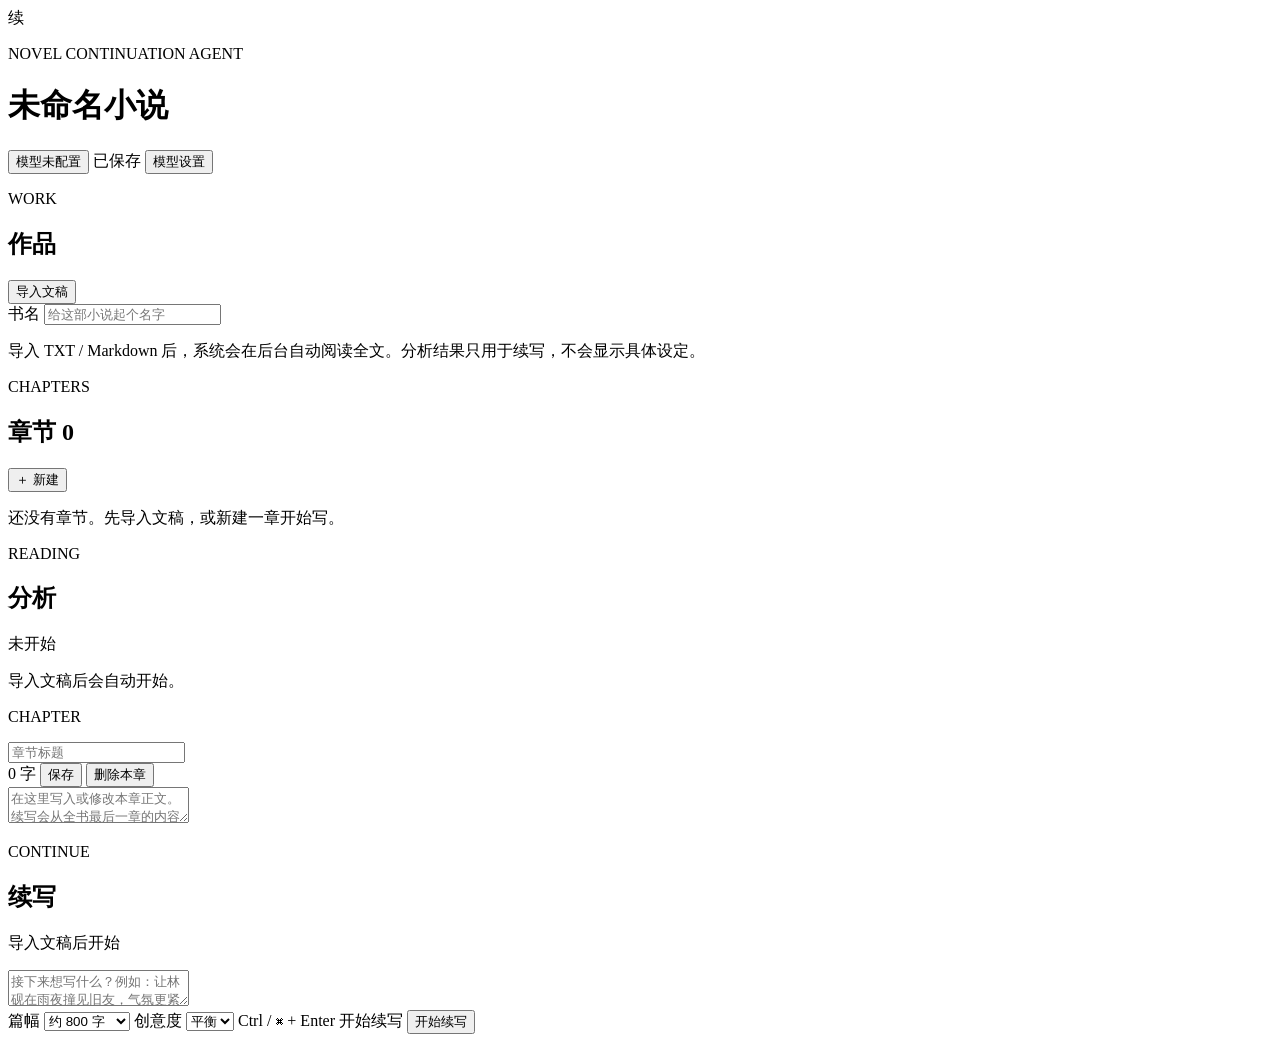
==== web/index.html @ 0b43a60a "Initial commit: novel analysis and continuation agent" ====
<!doctype html>
<html lang="zh-CN">
<head>
  <meta charset="utf-8">
  <meta name="viewport" content="width=device-width, initial-scale=1">
  <title>续写 · 小说续写 Agent</title>
  <link rel="stylesheet" href="/style.css">
</head>
<body>
  <header class="topbar">
    <div class="brand">
      <span class="brand-seal" aria-hidden="true">续</span>
      <div class="brand-copy">
        <p class="kicker">NOVEL CONTINUATION AGENT</p>
        <h1 id="headerTitle">未命名小说</h1>
      </div>
    </div>
    <div class="top-actions">
      <button id="modelBadge" class="model-badge" type="button" title="配置模型接口">
        <span class="status-dot" aria-hidden="true"></span>
        <span id="modelBadgeText">模型未配置</span>
      </button>
      <span id="saveStatus" class="save-status is-saved" aria-live="polite">已保存</span>
      <button id="settingsButton" class="btn btn-ghost" type="button">模型设置</button>
    </div>
  </header>

  <main class="workspace">
    <aside class="sidebar">
      <section class="side-section">
        <div class="side-head">
          <div>
            <p class="kicker">WORK</p>
            <h2>作品</h2>
          </div>
          <button id="importButton" class="btn btn-quiet" type="button">导入文稿</button>
        </div>
        <label class="field">
          <span>书名</span>
          <input id="titleInput" type="text" maxlength="120" autocomplete="off" placeholder="给这部小说起个名字">
        </label>
        <p class="side-note">导入 TXT / Markdown 后，系统会在后台自动阅读全文。分析结果只用于续写，不会显示具体设定。</p>
      </section>

      <section class="side-section">
        <div class="side-head">
          <div>
            <p class="kicker">CHAPTERS</p>
            <h2>章节 <span id="chapterTotalCount" class="count">0</span></h2>
          </div>
          <button id="addChapterButton" class="btn btn-quiet" type="button">＋ 新建</button>
        </div>
        <div id="chapterList" class="chapter-list"></div>
        <p id="chapterEmpty" class="empty-state">还没有章节。先导入文稿，或新建一章开始写。</p>
      </section>

      <section class="side-section analysis-section" aria-live="polite">
        <div class="side-head">
          <div>
            <p class="kicker">READING</p>
            <h2>分析</h2>
          </div>
          <span id="analysisBadge" class="analysis-badge is-idle">未开始</span>
        </div>
        <p id="analysisText" class="analysis-text">导入文稿后会自动开始。</p>
        <div id="analysisProgress" class="progress" hidden>
          <div id="analysisBar" class="progress-bar"></div>
        </div>
        <button id="retryAnalysisButton" class="btn btn-quiet" type="button" hidden>重新分析</button>
      </section>
    </aside>

    <section class="editor">
      <div id="chapterEditor" class="editor-body">
        <div class="editor-head">
          <div class="chapter-heading">
            <p class="kicker">CHAPTER</p>
            <input id="chapterTitleInput" class="chapter-title-input" type="text" maxlength="120" autocomplete="off" placeholder="章节标题" aria-label="章节标题">
          </div>
          <div class="editor-tools">
            <span id="chapterCharCount" class="muted">0 字</span>
            <button id="saveButton" class="btn btn-ghost" type="button">保存</button>
            <button id="deleteChapterButton" class="btn btn-quiet btn-delete" type="button">删除本章</button>
          </div>
        </div>

        <div class="paper">
          <textarea id="chapterContent" class="manuscript" spellcheck="false" placeholder="在这里写入或修改本章正文。续写会从全书最后一章的内容末尾开始。"></textarea>
        </div>
      </div>

      <div id="noChapter" class="empty-stage" hidden>
        <p class="kicker">EMPTY</p>
        <h2>还没有可编辑的章节</h2>
        <p>导入已有文稿，系统会自动拆分章节并在后台分析；也可以新建一章，从空白开始写。</p>
        <div class="empty-actions">
          <button id="emptyImportButton" class="btn btn-primary" type="button">导入文稿</button>
          <button id="emptyAddChapterButton" class="btn btn-ghost" type="button">新建章节</button>
        </div>
      </div>

      <section class="composer" aria-labelledby="composerTitle">
        <div class="composer-head">
          <div>
            <p class="kicker">CONTINUE</p>
            <h2 id="composerTitle">续写</h2>
          </div>
          <p id="contextInfo" class="context-info">导入文稿后开始</p>
        </div>

        <textarea id="direction" class="direction" rows="2" maxlength="2000" placeholder="接下来想写什么？例如：让林砚在雨夜撞见旧友，气氛更紧张。留空则顺着当前情节自然发展。"></textarea>

        <div class="composer-controls">
          <label class="inline-field">篇幅
            <select id="targetChars">
              <option value="500">约 500 字</option>
              <option value="800" selected>约 800 字</option>
              <option value="1200">约 1200 字</option>
              <option value="2000">约 2000 字</option>
            </select>
          </label>
          <label class="inline-field">创意度
            <select id="temperature">
              <option value="0.65">稳重</option>
              <option value="0.85" selected>平衡</option>
              <option value="1.05">发散</option>
            </select>
          </label>
          <span class="key-hint">Ctrl / ⌘ + Enter 开始续写</span>
          <button id="generateButton" class="btn btn-primary" type="button">开始续写</button>
        </div>

        <section id="draftPanel" class="draft" hidden aria-label="续写草稿">
          <div class="draft-head">
            <div>
              <p class="kicker">DRAFT</p>
              <h3>续写草稿</h3>
            </div>
            <span id="draftStatus" class="draft-status" aria-live="polite"></span>
          </div>
          <p id="draftTarget" class="draft-target" hidden></p>
          <div id="draftText" class="draft-text"></div>
          <div class="draft-actions">
            <button id="appendButton" class="btn btn-primary" type="button" hidden>追加到本章</button>
            <button id="newChapterButton" class="btn btn-ghost" type="button" hidden>存为新章节</button>
            <button id="retryButton" class="btn btn-ghost" type="button" hidden>重新生成</button>
            <button id="discardButton" class="btn btn-quiet" type="button" hidden>丢弃</button>
            <button id="stopButton" class="btn btn-danger" type="button" hidden>停止</button>
          </div>
        </section>
      </section>
    </section>
  </main>

  <div id="toast" class="toast" role="status" aria-live="polite" hidden></div>

  <dialog id="settingsDialog" class="dialog" aria-labelledby="settingsTitle">
    <form id="settingsForm" class="dialog-form" novalidate>
      <div class="dialog-head">
        <div>
          <p class="kicker">PROVIDER</p>
          <h2 id="settingsTitle">模型设置</h2>
        </div>
        <button type="button" class="icon-button" data-close-dialog="settingsDialog" aria-label="关闭">×</button>
      </div>
      <p class="dialog-note">同一个模型既用于后台阅读文稿，也用于续写。支持任意 OpenAI 兼容接口，例如 DeepSeek、通义千问、Kimi、智谱、Ollama。Base URL 一般以 <code>/v1</code> 结尾；本地模型服务可以不填 API Key。</p>
      <label class="field">
        <span>Base URL</span>
        <input id="baseUrlInput" type="url" autocomplete="off" placeholder="https://api.deepseek.com/v1">
      </label>
      <label class="field">
        <span>模型名</span>
        <input id="modelInput" type="text" autocomplete="off" placeholder="deepseek-chat">
      </label>
      <label class="field">
        <span>API Key</span>
        <input id="apiKeyInput" type="password" autocomplete="new-password" placeholder="sk-…">
        <small id="apiKeyHint" class="field-hint"></small>
      </label>
      <label class="checkbox-field">
        <input id="clearKeyInput" type="checkbox">
        <span>清除已保存的 API Key</span>
      </label>
      <label class="field">
        <span>最近正文带入上限（字）</span>
        <input id="contextCharsInput" type="number" min="1000" max="100000" step="1000" inputmode="numeric">
        <small class="field-hint">只截取全书结尾部分。人物与相关设定会按当前情节自动挑选，无需手动维护。</small>
      </label>
      <div class="dialog-actions">
        <button type="button" class="btn btn-quiet" data-close-dialog="settingsDialog">取消</button>
        <button type="submit" class="btn btn-primary">保存设置</button>
      </div>
    </form>
  </dialog>

  <dialog id="importDialog" class="dialog" aria-labelledby="importTitle">
    <form id="importForm" class="dialog-form" novalidate>
      <div class="dialog-head">
        <div>
          <p class="kicker">IMPORT</p>
          <h2 id="importTitle">导入文稿</h2>
        </div>
        <button type="button" class="icon-button" data-close-dialog="importDialog" aria-label="关闭">×</button>
      </div>
      <p class="dialog-note">支持 TXT 与 Markdown，会按「第X章」等标题自动拆分章节。导入会替换当前全部章节，并在后台自动开始分析。文件较大时，分析会持续一段时间。</p>
      <label class="field">
        <span>选择文件</span>
        <input id="importFile" class="file-input" type="file" accept=".txt,.md,.markdown,text/plain,text/markdown">
        <small class="field-hint">支持 UTF-8 与常见的 GBK 编码。</small>
      </label>
      <label class="field">
        <span>书名（可选）</span>
        <input id="importTitleInput" type="text" maxlength="120" autocomplete="off" placeholder="留空则从文稿中识别">
      </label>
      <label class="field">
        <span>或粘贴正文</span>
        <textarea id="importText" rows="10" spellcheck="false" placeholder="把整部小说粘贴到这里。可以包含书名、作者等开头信息，系统会忽略这些元数据。"></textarea>
        <small id="importHint" class="field-hint">尚未读取内容。</small>
      </label>
      <div class="dialog-actions">
        <button type="button" class="btn btn-quiet" data-close-dialog="importDialog">取消</button>
        <button id="importSubmitButton" type="submit" class="btn btn-primary">导入并分析</button>
      </div>
    </form>
  </dialog>

  <script src="/app.js"></script>
</body>
</html>
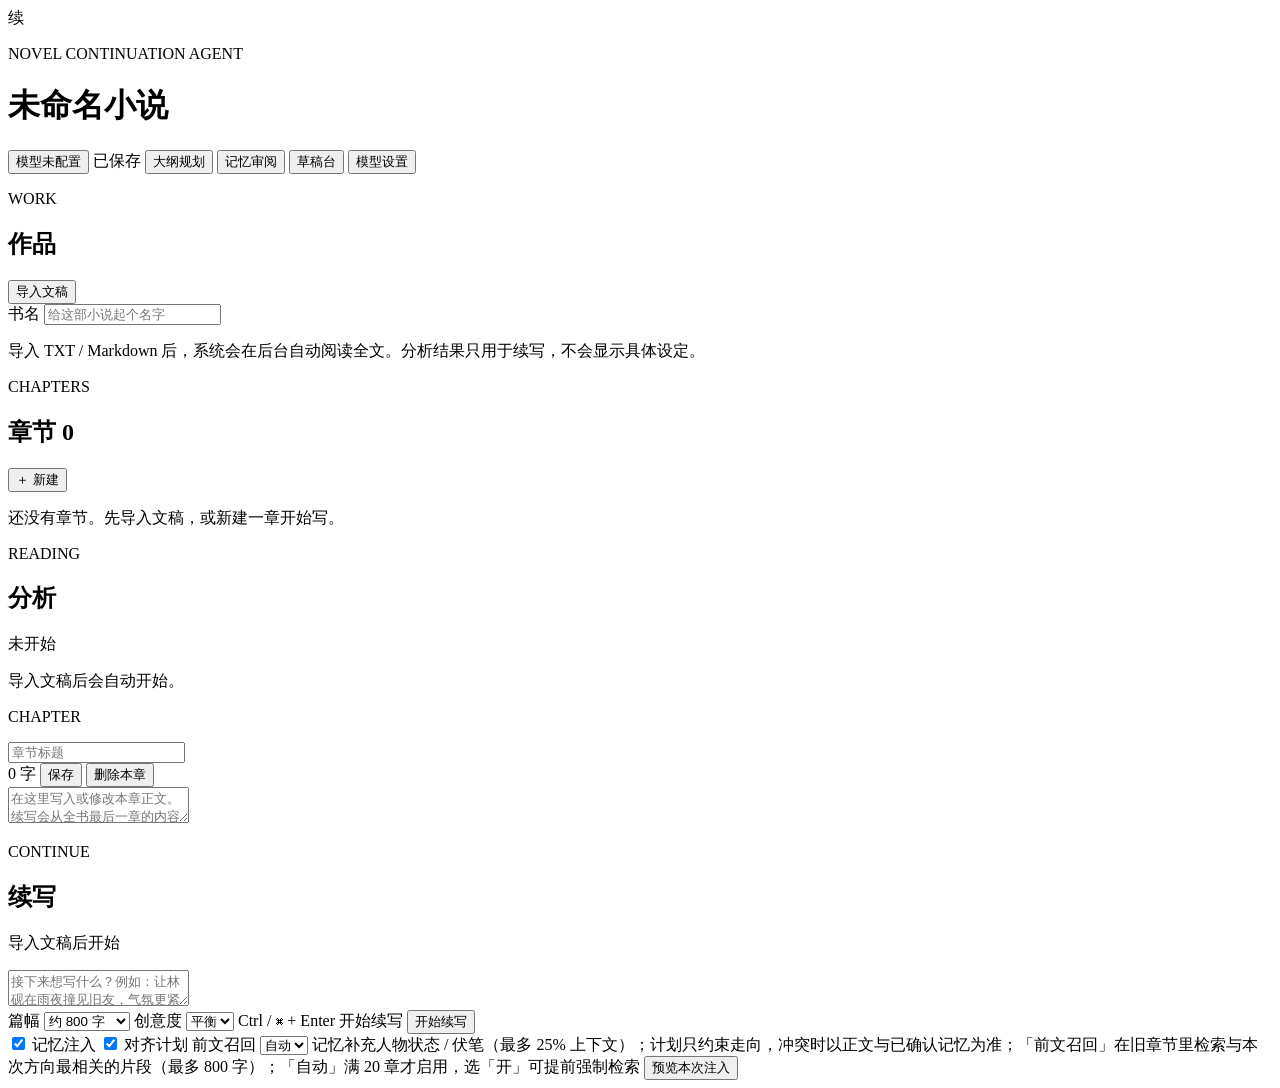
==== commit 55865ecc: "feat(iter3): 续写记忆注入、预算收缩、计划回灌与草稿联合提交 - 记忆检索与预算：五类记忆召回、needsReview 红线、ContextChars 全量预算与冻结收缩顺位 - 计划链路" ====
--- a/web/index.html
+++ b/web/index.html
@@ -4,6 +4,7 @@
   <meta charset="utf-8">
   <meta name="viewport" content="width=device-width, initial-scale=1">
   <title>续写 · 小说续写 Agent</title>
+  <link rel="icon" href="data:,">
   <link rel="stylesheet" href="/style.css">
 </head>
 <body>
@@ -21,6 +22,9 @@
         <span id="modelBadgeText">模型未配置</span>
       </button>
       <span id="saveStatus" class="save-status is-saved" aria-live="polite">已保存</span>
+      <button id="planButton" class="btn btn-ghost" type="button">大纲规划</button>
+      <button id="memoryReviewButton" class="btn btn-ghost" type="button">记忆审阅</button>
+      <button id="draftBoxButton" class="btn btn-ghost" type="button">草稿台 <span id="draftBoxCount" class="count" hidden>0</span></button>
       <button id="settingsButton" class="btn btn-ghost" type="button">模型设置</button>
     </div>
   </header>
@@ -130,6 +134,37 @@
           <button id="generateButton" class="btn btn-primary" type="button">开始续写</button>
         </div>
 
+        <div class="memory-bar">
+          <label class="memory-toggle">
+            <input id="useMemory" type="checkbox" checked>
+            <span>记忆注入</span>
+          </label>
+          <label class="memory-toggle">
+            <input id="usePlan" type="checkbox" checked>
+            <span>对齐计划</span>
+          </label>
+          <label class="inline-field">前文召回
+            <select id="useRecall">
+              <option value="auto" selected>自动</option>
+              <option value="on">开</option>
+              <option value="off">关</option>
+            </select>
+          </label>
+          <span class="memory-note">记忆补充人物状态 / 伏笔（最多 25% 上下文）；计划只约束走向，冲突时以正文与已确认记忆为准；「前文召回」在旧章节里检索与本次方向最相关的片段（最多 800 字）；「自动」满 20 章才启用，选「开」可提前强制检索</span>
+          <button id="memoryPreviewButton" class="btn btn-quiet" type="button">预览本次注入</button>
+        </div>
+
+        <section id="memoryPreview" class="memory-preview" hidden aria-label="本次将注入的记忆与计划">
+          <div class="memory-preview-head">
+            <div>
+              <p class="kicker">CONTEXT</p>
+              <h3>本次将注入的记忆与计划</h3>
+            </div>
+            <button id="memoryPreviewClose" class="icon-button" type="button" aria-label="收起">×</button>
+          </div>
+          <div id="memoryPreviewBody" class="memory-preview-body"></div>
+        </section>
+
         <section id="draftPanel" class="draft" hidden aria-label="续写草稿">
           <div class="draft-head">
             <div>
@@ -143,6 +178,13 @@
           <div class="draft-actions">
             <button id="appendButton" class="btn btn-primary" type="button" hidden>追加到本章</button>
             <button id="newChapterButton" class="btn btn-ghost" type="button" hidden>存为新章节</button>
+            <label id="persistTargetWrap" class="inline-field" hidden>存入
+              <select id="persistTarget">
+                <option value="append" selected>并入本章</option>
+                <option value="new">作为新章节</option>
+              </select>
+            </label>
+            <button id="persistDraftButton" class="btn btn-ghost" type="button" hidden>存入草稿台</button>
             <button id="retryButton" class="btn btn-ghost" type="button" hidden>重新生成</button>
             <button id="discardButton" class="btn btn-quiet" type="button" hidden>丢弃</button>
             <button id="stopButton" class="btn btn-danger" type="button" hidden>停止</button>
@@ -224,6 +266,163 @@
     </form>
   </dialog>
 
+  <dialog id="memoryReviewDialog" class="dialog dialog-wide" aria-labelledby="memoryReviewTitle">
+    <div class="dialog-head">
+      <div>
+        <p class="kicker">MEMORY REVIEW</p>
+        <h2 id="memoryReviewTitle">记忆审阅</h2>
+      </div>
+      <button type="button" class="icon-button" data-close-dialog="memoryReviewDialog" aria-label="关闭">×</button>
+    </div>
+
+    <div class="review-body">
+      <section class="review-section">
+        <div class="review-section-head">
+          <h3>深度提取</h3>
+          <div class="review-actions">
+            <label class="inline-check">
+              <input type="checkbox" id="extractForceInput"> 强制重提
+            </label>
+            <button id="extractStartButton" class="btn btn-primary btn-sm" type="button">开始提取</button>
+            <button id="reconcileButton" class="btn btn-quiet btn-sm" type="button">重新核查证据</button>
+          </div>
+        </div>
+        <p id="extractStatusText" class="review-note">空闲</p>
+      </section>
+
+      <section class="review-section">
+        <div class="review-section-head">
+          <h3>待审变更集</h3>
+          <div class="review-actions">
+            <button id="refreshReviewButton" class="btn btn-quiet btn-sm" type="button">刷新</button>
+          </div>
+        </div>
+        <div id="changesetList" class="changeset-list"></div>
+        <div id="changesetDetail" class="changeset-detail" hidden></div>
+      </section>
+
+      <section class="review-section">
+        <div class="review-section-head">
+          <h3>实体候选</h3>
+        </div>
+        <div id="candidateList" class="candidate-list"></div>
+      </section>
+    </div>
+  </dialog>
+
+  <dialog id="planDialog" class="dialog dialog-wide" aria-labelledby="planTitle">
+    <div class="dialog-head">
+      <div>
+        <p class="kicker">PLAN</p>
+        <h2 id="planTitle">大纲规划</h2>
+      </div>
+      <button type="button" class="icon-button" data-close-dialog="planDialog" aria-label="关闭">×</button>
+    </div>
+
+    <div class="review-body">
+      <section class="review-section">
+        <div class="review-section-head">
+          <h3>生成草案</h3>
+          <span id="planRevisionBadge" class="plan-revision"></span>
+        </div>
+        <p class="review-note">生成结果为草案，确认激活后才会注入续写。同一范围激活新计划时，旧计划会自动标记为「已取代」。</p>
+        <div class="plan-form">
+          <label class="field">
+            <span>分卷数量</span>
+            <input id="planVolumeCount" type="number" min="1" max="12" value="3">
+          </label>
+          <label class="field">
+            <span>结局基调（可选）</span>
+            <input id="planEndingTone" type="text" maxlength="200" placeholder="例如：苦尽甘来，但代价沉重">
+          </label>
+          <label class="field">
+            <span>规避套路（可选）</span>
+            <input id="planAvoidTropes" type="text" maxlength="500" placeholder="例如：失忆、误会、突然天降">
+          </label>
+          <label class="field plan-form-wide">
+            <span>额外要求（可选）</span>
+            <textarea id="planExtra" rows="2" maxlength="1000" placeholder="例如：第二卷重心放在师门线，不要提前解决核心矛盾"></textarea>
+          </label>
+        </div>
+        <div class="plan-actions">
+          <button id="planGenerateButton" class="btn btn-primary btn-sm" type="button">生成计划草案</button>
+          <button id="planRefreshButton" class="btn btn-quiet btn-sm" type="button">刷新</button>
+        </div>
+        <p id="planStatusText" class="review-note" aria-live="polite"></p>
+      </section>
+
+      <section class="review-section">
+        <div class="review-section-head">
+          <h3>计划树</h3>
+          <span id="planCountBadge" class="plan-revision"></span>
+        </div>
+        <div id="planTree" class="plan-tree"></div>
+      </section>
+    </div>
+  </dialog>
+
+  <dialog id="draftBoxDialog" class="dialog dialog-wide" aria-labelledby="draftBoxTitle">
+    <div class="dialog-head">
+      <div>
+        <p class="kicker">DRAFT DESK</p>
+        <h2 id="draftBoxTitle">草稿台</h2>
+      </div>
+      <button type="button" class="icon-button" data-close-dialog="draftBoxDialog" aria-label="关闭">×</button>
+    </div>
+
+    <div class="review-body">
+      <section class="review-section">
+        <div class="review-section-head">
+          <h3>待确认稿</h3>
+          <div class="review-actions">
+            <label class="inline-field">状态
+              <select id="draftStatusFilter">
+                <option value="pending_confirmation" selected>待确认</option>
+                <option value="committed">已提交</option>
+                <option value="rejected">已拒绝</option>
+                <option value="">全部</option>
+              </select>
+            </label>
+            <button id="draftRefreshButton" class="btn btn-quiet btn-sm" type="button">刷新</button>
+          </div>
+        </div>
+        <p class="review-note">草稿的编辑与提取不会改动正文或记忆；「确认提交」会把正文、项目元数据与记忆变更放进同一次提交。</p>
+        <div id="draftList" class="changeset-list"></div>
+      </section>
+
+      <section id="draftDetailSection" class="review-section" hidden>
+        <div class="review-section-head">
+          <h3 id="draftDetailTitle">草稿详情</h3>
+          <span id="draftDetailBadge" class="plan-revision"></span>
+        </div>
+        <div class="draft-detail-form">
+          <label class="field">
+            <span>章节标题</span>
+            <input id="draftTitleInput" type="text" maxlength="200" autocomplete="off">
+          </label>
+          <label class="field">
+            <span>正文</span>
+            <textarea id="draftContentInput" rows="14" spellcheck="false"></textarea>
+          </label>
+        </div>
+        <p id="draftDetailMeta" class="review-note"></p>
+        <div class="review-actions draft-detail-actions">
+          <button id="draftSaveEditButton" class="btn btn-quiet btn-sm" type="button">保存修改</button>
+          <button id="draftExtractButton" class="btn btn-ghost btn-sm" type="button">提取记忆变更</button>
+          <button id="draftConfirmButton" class="btn btn-primary btn-sm" type="button">确认提交</button>
+          <button id="draftRejectButton" class="btn btn-danger btn-sm" type="button">拒绝</button>
+          <button id="draftOpenChapterButton" class="btn btn-quiet btn-sm" type="button" hidden>打开已提交章节</button>
+        </div>
+        <label id="draftRejectField" class="field draft-reject-field">
+          <span>拒绝原因（可选）</span>
+          <input id="draftRejectReason" type="text" maxlength="200" autocomplete="off" placeholder="例如：情节方向不对，稍后重写">
+        </label>
+        <div id="draftChangeSet" class="changeset-detail" hidden></div>
+        <p id="draftDetailStatus" class="review-note" aria-live="polite"></p>
+      </section>
+    </div>
+  </dialog>
+
   <script src="/app.js"></script>
 </body>
 </html>
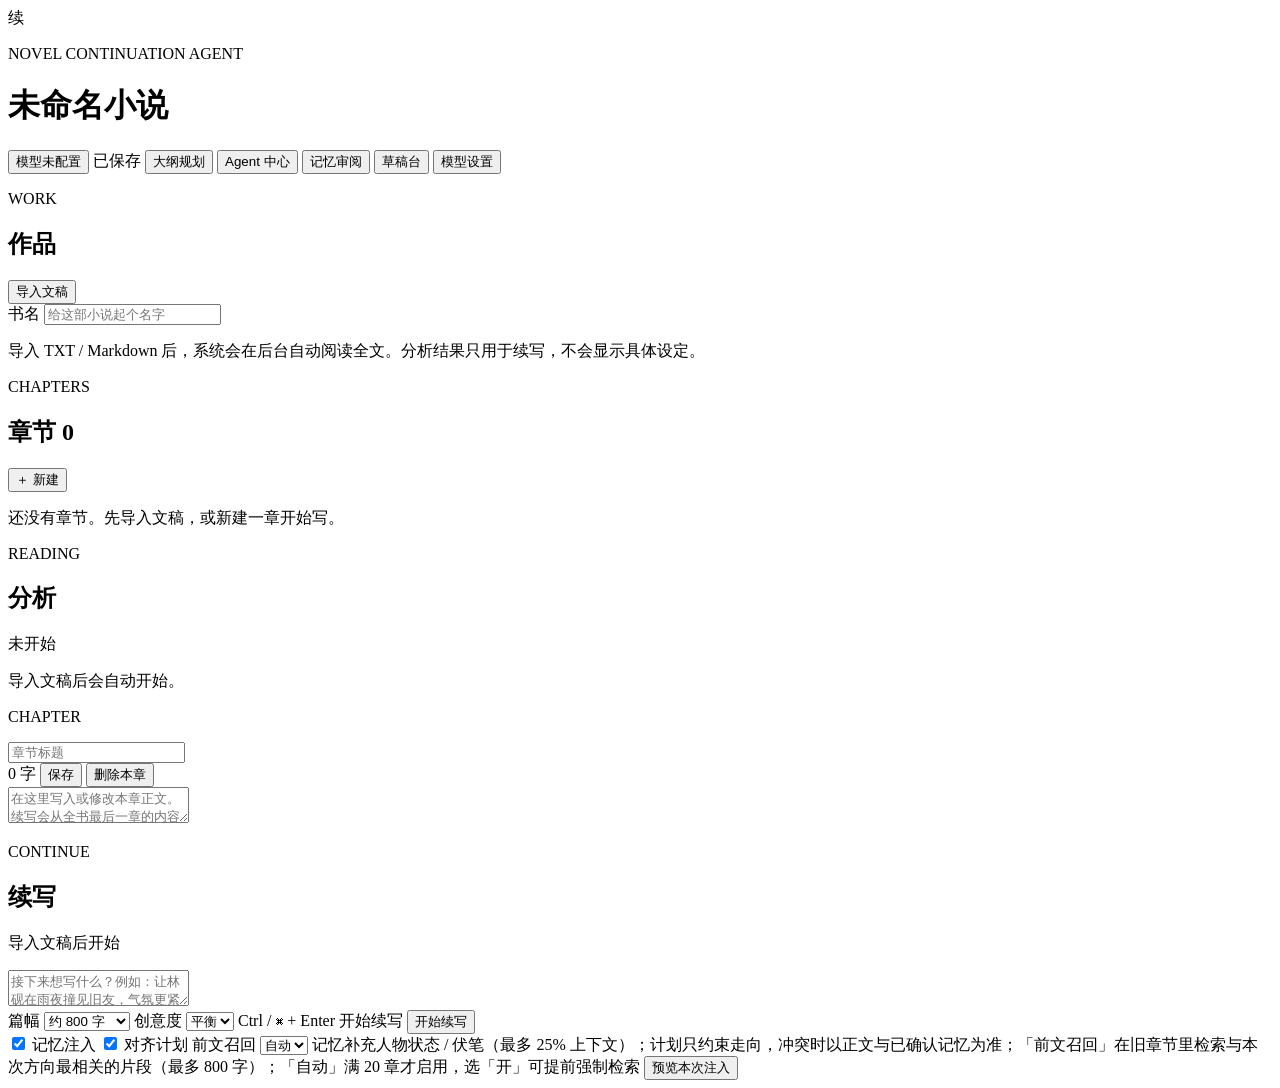
==== commit 70ddf2f8: "feat(m1-m5): agents, world bible, adaptation, manuscript tools, task and cost center" ====
--- a/web/index.html
+++ b/web/index.html
@@ -23,6 +23,7 @@
       </button>
       <span id="saveStatus" class="save-status is-saved" aria-live="polite">已保存</span>
       <button id="planButton" class="btn btn-ghost" type="button">大纲规划</button>
+      <button id="agentCenterButton" class="btn btn-ghost" type="button">Agent 中心</button>
       <button id="memoryReviewButton" class="btn btn-ghost" type="button">记忆审阅</button>
       <button id="draftBoxButton" class="btn btn-ghost" type="button">草稿台 <span id="draftBoxCount" class="count" hidden>0</span></button>
       <button id="settingsButton" class="btn btn-ghost" type="button">模型设置</button>
@@ -423,6 +424,83 @@
     </div>
   </dialog>
 
+  <dialog id="agentCenterDialog" class="dialog dialog-wide" aria-labelledby="agentCenterTitle">
+    <div class="dialog-head">
+      <div>
+        <p class="kicker">AGENT CENTER</p>
+        <h2 id="agentCenterTitle">Agent 中心</h2>
+      </div>
+      <button type="button" class="icon-button" data-close-dialog="agentCenterDialog" aria-label="关闭">×</button>
+    </div>
+
+    <div class="review-body">
+      <section class="review-section">
+        <div class="review-section-head">
+          <h3>开关与权限</h3>
+          <span class="review-note">默认 observe · 任何 Agent 都不会改正文或删词条</span>
+        </div>
+        <p class="review-note">observe 只出报告；propose 生成提案送审；autonomous 仅允许低风险自动更新。修改立即生效。</p>
+        <div id="agentConfigList" class="agent-config-list"></div>
+      </section>
+
+      <section class="review-section">
+        <div class="review-section-head">
+          <h3>成本与稳定性（近 7 天）</h3>
+          <button id="agentRefreshButton" class="btn btn-quiet btn-sm" type="button">刷新</button>
+        </div>
+        <div id="agentStatsList" class="agent-list"></div>
+      </section>
+
+      <section class="review-section">
+        <div class="review-section-head">
+          <h3>运行日志</h3>
+          <span id="agentRunHint" class="review-note"></span>
+        </div>
+        <div id="agentRunList" class="agent-log"></div>
+      </section>
+
+      <section class="review-section">
+        <div class="review-section-head">
+          <h3>审计报告</h3>
+        </div>
+        <div id="agentReportList" class="agent-list"></div>
+      </section>
+
+      <section class="review-section">
+        <div class="review-section-head">
+          <h3>伏笔台账</h3>
+        </div>
+        <p class="review-note">A3 识别的伏笔候选会自动参与续写注入；确认/废弃仅影响台账状态。</p>
+        <div id="foreshadowList" class="agent-list"></div>
+      </section>
+
+      <section class="review-section">
+        <div class="review-section-head">
+          <h3>审阅提案</h3>
+        </div>
+        <p class="review-note">提案只入队，不会自动应用到记忆或正文；接受后仍需在记忆审阅中人工处理。</p>
+        <div id="agentProposalList" class="agent-list"></div>
+      </section>
+    </div>
+  </dialog>
+
+  <dialog id="draftMemorySyncDialog" class="dialog" aria-labelledby="draftMemorySyncTitle">
+    <div class="dialog-head">
+      <div>
+        <p class="kicker">MEMORY SYNC</p>
+        <h2 id="draftMemorySyncTitle">正文已修改，记忆尚未同步</h2>
+      </div>
+      <button type="button" class="icon-button" id="draftMemorySyncCancel" aria-label="关闭">×</button>
+    </div>
+    <p class="dialog-note">草稿正文在最后一次记忆提取后发生了变化。直接提交会静默跳过记忆更新，因此需要明确选择：</p>
+    <div class="dialog-actions">
+      <button type="button" id="draftMemorySyncCancelButton" class="btn btn-quiet">取消</button>
+      <button type="button" id="draftMemorySyncBodyOnlyButton" class="btn btn-ghost">仅提交正文（记忆不更新）</button>
+      <button type="button" id="draftMemorySyncReextractButton" class="btn btn-primary">先执行记忆重提取</button>
+    </div>
+  </dialog>
+
   <script src="/app.js"></script>
+  <script src="/projects.js"></script>
 </body>
 </html>
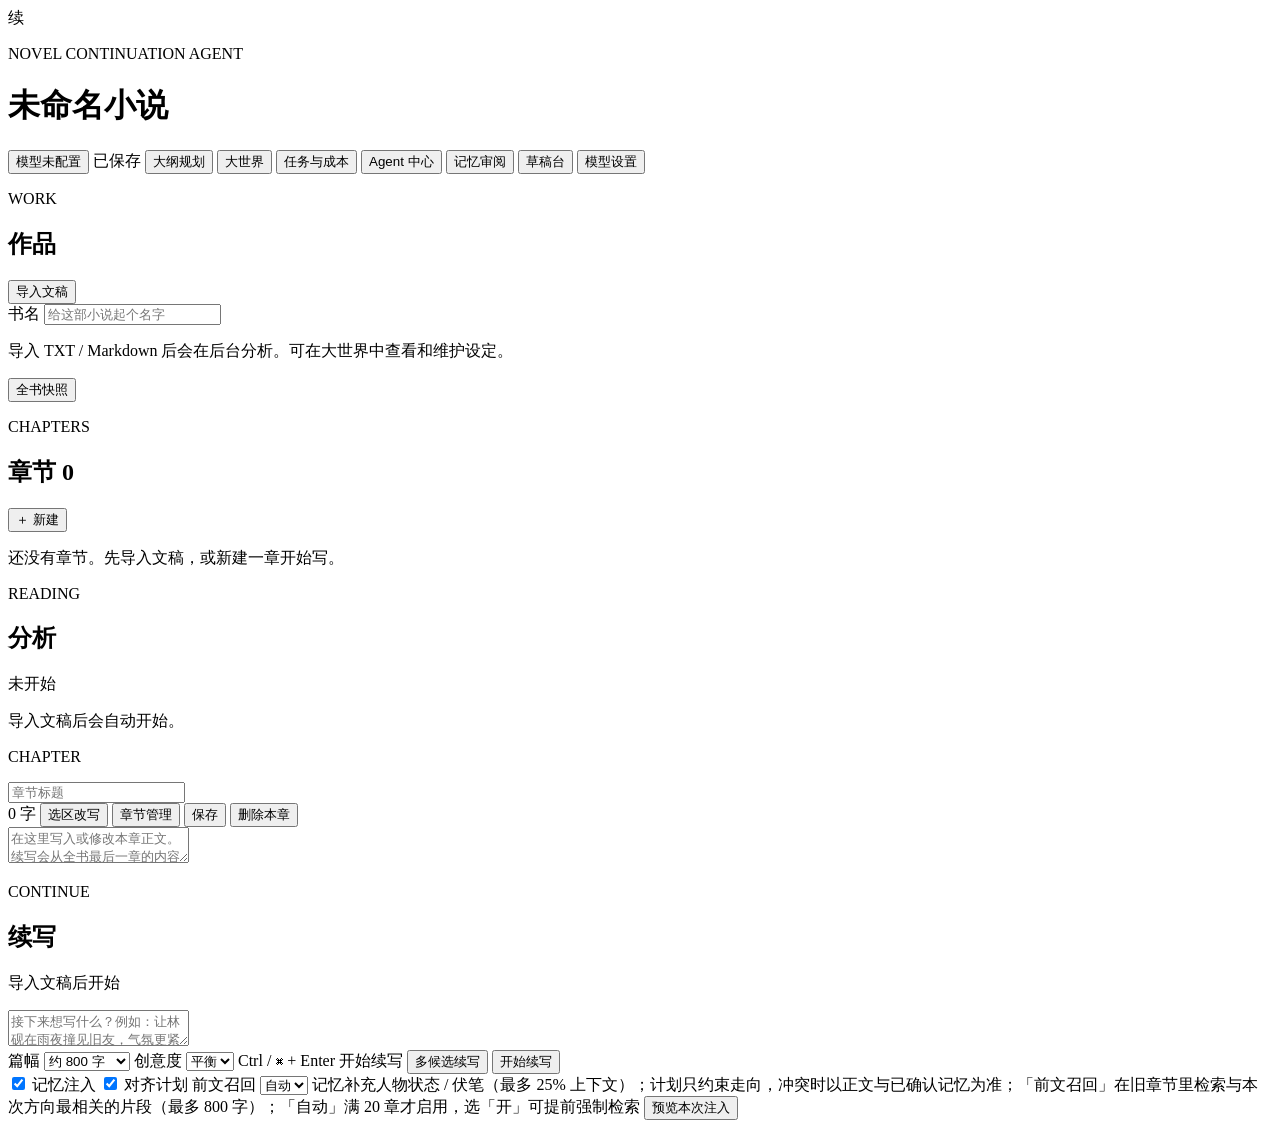
==== commit d3945af6: "feat: wire writing tools and add character image checks" ====
--- a/web/index.html
+++ b/web/index.html
@@ -23,8 +23,12 @@
       </button>
       <span id="saveStatus" class="save-status is-saved" aria-live="polite">已保存</span>
       <button id="planButton" class="btn btn-ghost" type="button">大纲规划</button>
+      <button id="world-center-btn" class="btn btn-ghost" type="button">大世界</button>
+      <button id="task-center-btn" class="btn btn-ghost" type="button">任务与成本</button>
       <button id="agentCenterButton" class="btn btn-ghost" type="button">Agent 中心</button>
       <button id="memoryReviewButton" class="btn btn-ghost" type="button">记忆审阅</button>
+      <button id="imageCenterButton" class="btn btn-ghost" type="button" hidden>图像中心</button>
+      <button id="exportButton" class="btn btn-ghost" type="button" hidden>导出</button>
       <button id="draftBoxButton" class="btn btn-ghost" type="button">草稿台 <span id="draftBoxCount" class="count" hidden>0</span></button>
       <button id="settingsButton" class="btn btn-ghost" type="button">模型设置</button>
     </div>
@@ -44,7 +48,8 @@
           <span>书名</span>
           <input id="titleInput" type="text" maxlength="120" autocomplete="off" placeholder="给这部小说起个名字">
         </label>
-        <p class="side-note">导入 TXT / Markdown 后，系统会在后台自动阅读全文。分析结果只用于续写，不会显示具体设定。</p>
+        <p class="side-note">导入 TXT / Markdown 后会在后台分析。可在大世界中查看和维护设定。</p>
+        <button id="snapshotButton" class="btn btn-quiet" type="button">全书快照</button>
       </section>
 
       <section class="side-section">
@@ -84,6 +89,8 @@
           </div>
           <div class="editor-tools">
             <span id="chapterCharCount" class="muted">0 字</span>
+            <button id="adaptSelectionButton" class="btn btn-quiet" type="button">选区改写</button>
+            <button id="manuscriptButton" class="btn btn-quiet" type="button">章节管理</button>
             <button id="saveButton" class="btn btn-ghost" type="button">保存</button>
             <button id="deleteChapterButton" class="btn btn-quiet btn-delete" type="button">删除本章</button>
           </div>
@@ -132,6 +139,7 @@
             </select>
           </label>
           <span class="key-hint">Ctrl / ⌘ + Enter 开始续写</span>
+          <button id="candidateButton" class="btn btn-quiet" type="button">多候选续写</button>
           <button id="generateButton" class="btn btn-primary" type="button">开始续写</button>
         </div>
 
@@ -256,6 +264,13 @@
         <input id="importTitleInput" type="text" maxlength="120" autocomplete="off" placeholder="留空则从文稿中识别">
       </label>
       <label class="field">
+        <span>导入方式</span>
+        <select id="importMode">
+          <option value="append">追加到书末（保留现有章节和设定）</option>
+          <option value="overwrite">覆盖文稿（替换现有章节）</option>
+        </select>
+      </label>
+      <label class="field">
         <span>或粘贴正文</span>
         <textarea id="importText" rows="10" spellcheck="false" placeholder="把整部小说粘贴到这里。可以包含书名、作者等开头信息，系统会忽略这些元数据。"></textarea>
         <small id="importHint" class="field-hint">尚未读取内容。</small>
@@ -484,6 +499,226 @@
     </div>
   </dialog>
 
+  <dialog id="imageCenterDialog" class="dialog dialog-wide" aria-labelledby="imageCenterTitle">
+    <div class="dialog-head">
+      <div>
+        <p class="kicker">IMAGE STUDIO</p>
+        <h2 id="imageCenterTitle">图像中心</h2>
+      </div>
+      <div class="review-actions">
+        <button id="imageModelButton" class="btn btn-quiet btn-sm" type="button">图像模型设置</button>
+        <button type="button" class="icon-button" data-close-dialog="imageCenterDialog" aria-label="关闭">×</button>
+      </div>
+    </div>
+
+    <div class="review-body">
+      <section class="review-section">
+        <div class="review-section-head">
+          <h3>生成</h3>
+          <span id="imageStatusText" class="review-note">队列空闲</span>
+        </div>
+        <p class="review-note">生成在后台排队执行。一致性评分为结构化特征代理，尚未接入视觉相似度模型；基准图会作为参考图传入支持图生图的后端。</p>
+        <div class="image-form">
+          <label class="field">
+            <span>类型</span>
+            <select id="imageKindInput">
+              <option value="character">角色立绘</option>
+              <option value="scene">场景</option>
+              <option value="item">物品</option>
+              <option value="illustration">章节插图</option>
+              <option value="cover">封面</option>
+            </select>
+          </label>
+          <label id="imageEntryField" class="field">
+            <span>词条</span>
+            <select id="imageEntryInput"></select>
+          </label>
+          <label id="imageChapterField" class="field" hidden>
+            <span>章节</span>
+            <select id="imageChapterInput"></select>
+          </label>
+          <label class="field">
+            <span>画风锚（可选）</span>
+            <input id="imageStyleInput" type="text" maxlength="120" autocomplete="off" placeholder="例如：水墨风，淡彩，工笔">
+          </label>
+          <label class="field">
+            <span>额外负面词（可选）</span>
+            <input id="imageNegativeInput" type="text" maxlength="200" autocomplete="off" placeholder="例如：现代服装，文字水印">
+          </label>
+          <label class="field">
+            <span>尺寸</span>
+            <select id="imageSizeInput">
+              <option value="1024x1024" selected>1024 × 1024</option>
+              <option value="768x1024">768 × 1024（竖版）</option>
+              <option value="1024x768">1024 × 768（横版）</option>
+              <option value="768x768">768 × 768</option>
+            </select>
+          </label>
+          <label class="field">
+            <span>步数（可选）</span>
+            <input id="imageStepsInput" type="number" min="1" max="80" inputmode="numeric" placeholder="默认 20">
+          </label>
+          <label class="field">
+            <span>种子（可选）</span>
+            <input id="imageSeedInput" type="number" min="0" inputmode="numeric" placeholder="留空随机">
+          </label>
+          <label class="field image-form-wide">
+            <span>提示词覆写（可选）</span>
+            <textarea id="imagePromptInput" rows="2" maxlength="2000" placeholder="留空则按词条与画风自动组装"></textarea>
+          </label>
+        </div>
+        <div class="review-actions">
+          <button id="imagePreviewButton" class="btn btn-quiet btn-sm" type="button">预览提示词</button>
+          <button id="imageGenerateButton" class="btn btn-primary btn-sm" type="button">开始生成</button>
+        </div>
+        <pre id="imagePromptPreview" class="op-json" hidden></pre>
+      </section>
+
+      <section class="review-section">
+        <div class="review-section-head">
+          <h3>资产</h3>
+          <div class="review-actions">
+            <label class="inline-field">类型
+              <select id="imageAssetKindFilter">
+                <option value="" selected>全部</option>
+                <option value="character">角色</option>
+                <option value="scene">场景</option>
+                <option value="item">物品</option>
+                <option value="illustration">插图</option>
+                <option value="cover">封面</option>
+              </select>
+            </label>
+            <button id="imageRefreshButton" class="btn btn-quiet btn-sm" type="button">刷新</button>
+          </div>
+        </div>
+        <div id="imageAssetList" class="image-grid"></div>
+      </section>
+    </div>
+  </dialog>
+
+  <dialog id="imageModelDialog" class="dialog" aria-labelledby="imageModelTitle">
+    <form id="imageModelForm" class="dialog-form" novalidate>
+      <div class="dialog-head">
+        <div>
+          <p class="kicker">IMAGE PROVIDER</p>
+          <h2 id="imageModelTitle">图像模型设置</h2>
+        </div>
+        <button type="button" class="icon-button" data-close-dialog="imageModelDialog" aria-label="关闭">×</button>
+      </div>
+      <p class="dialog-note">支持 OpenAI 兼容的 <code>/images/generations</code> 与本地 Stable Diffusion WebUI 的 <code>/sdapi/v1/txt2img</code>。留空 Base URL 时不接受生成任务。</p>
+      <label class="field">
+        <span>后端</span>
+        <select id="imageModelBackend">
+          <option value="openai" selected>OpenAI 兼容</option>
+          <option value="sdwebui">Stable Diffusion WebUI</option>
+        </select>
+      </label>
+      <label class="field">
+        <span>Base URL</span>
+        <input id="imageModelBaseUrl" type="url" autocomplete="off" placeholder="https://api.example.com/v1 或 http://127.0.0.1:7860">
+      </label>
+      <label class="field">
+        <span>模型名（OpenAI 兼容必填）</span>
+        <input id="imageModelName" type="text" autocomplete="off" placeholder="dall-e-3 / flux / 本地模型名">
+      </label>
+      <label class="field">
+        <span>API Key</span>
+        <input id="imageModelApiKey" type="password" autocomplete="new-password" placeholder="留空表示不修改">
+        <small id="imageModelKeyHint" class="field-hint"></small>
+      </label>
+      <label class="checkbox-field">
+        <input id="imageModelClearKey" type="checkbox">
+        <span>清除已保存的图像 API Key</span>
+      </label>
+      <label class="field">
+        <span>默认画风锚（可选）</span>
+        <input id="imageModelStyle" type="text" maxlength="120" autocomplete="off" placeholder="例如：水墨风，淡彩，工笔">
+      </label>
+      <label class="field">
+        <span>默认负面词（可选）</span>
+        <input id="imageModelNegative" type="text" maxlength="200" autocomplete="off" placeholder="例如：现代元素，文字水印">
+      </label>
+      <div class="plan-form">
+        <label class="field">
+          <span>宽</span>
+          <input id="imageModelWidth" type="number" min="256" max="2048" step="64" inputmode="numeric">
+        </label>
+        <label class="field">
+          <span>高</span>
+          <input id="imageModelHeight" type="number" min="256" max="2048" step="64" inputmode="numeric">
+        </label>
+        <label class="field">
+          <span>步数</span>
+          <input id="imageModelSteps" type="number" min="1" max="80" inputmode="numeric">
+        </label>
+        <label class="field">
+          <span>超时（秒）</span>
+          <input id="imageModelTimeout" type="number" min="10" max="600" inputmode="numeric">
+        </label>
+      </div>
+      <label class="memory-toggle">
+        <input id="imageAppearanceEnabled" type="checkbox">
+        <span>自动核验角色外观</span>
+      </label>
+      <label class="field">
+        <span>视觉模型名（可选）</span>
+        <input id="imageAppearanceModel" type="text" autocomplete="off" placeholder="留空使用文本模型名">
+        <small class="field-hint">启用后，角色基准图与新图会发送到「模型设置」中的服务。该模型需支持图片输入。</small>
+      </label>
+      <div class="dialog-actions">
+        <button type="button" class="btn btn-quiet" data-close-dialog="imageModelDialog">取消</button>
+        <button type="submit" class="btn btn-primary">保存图像设置</button>
+      </div>
+    </form>
+  </dialog>
+
+  <dialog id="exportDialog" class="dialog" aria-labelledby="exportTitle">
+    <div class="dialog-head">
+      <div>
+        <p class="kicker">EXPORT</p>
+        <h2 id="exportTitle">导出整书</h2>
+      </div>
+      <button type="button" class="icon-button" data-close-dialog="exportDialog" aria-label="关闭">×</button>
+    </div>
+    <div class="review-body">
+      <section class="review-section">
+        <div class="review-section-head">
+          <h3>生成导出</h3>
+          <span id="exportStatus" class="review-note"></span>
+        </div>
+        <p class="review-note">导出为当前快照，不影响正文。EPUB 会自动嵌入已有插图与封面，并附图像图鉴；TXT / Markdown 勾选「打包图像」后生成 zip 素材包。</p>
+        <div class="plan-form">
+          <label class="field">
+            <span>格式</span>
+            <select id="exportFormat">
+              <option value="txt">TXT</option>
+              <option value="md">Markdown</option>
+              <option value="epub" selected>EPUB3</option>
+            </select>
+          </label>
+          <label class="field">
+            <span>书名（可选）</span>
+            <input id="exportTitleInput" type="text" maxlength="120" autocomplete="off" placeholder="留空则使用当前书名">
+          </label>
+          <label class="field inline-check" id="exportImagesField" hidden>
+            <input id="exportIncludeImages" type="checkbox">
+            <span>同时打包图像素材</span>
+          </label>
+        </div>
+        <div class="review-actions">
+          <button id="exportSubmitButton" class="btn btn-primary btn-sm" type="button">开始导出</button>
+          <button id="exportRefreshButton" class="btn btn-quiet btn-sm" type="button">刷新记录</button>
+        </div>
+      </section>
+      <section class="review-section">
+        <div class="review-section-head">
+          <h3>导出记录</h3>
+        </div>
+        <div id="exportList" class="export-list"></div>
+      </section>
+    </div>
+  </dialog>
+
   <dialog id="draftMemorySyncDialog" class="dialog" aria-labelledby="draftMemorySyncTitle">
     <div class="dialog-head">
       <div>
@@ -502,5 +737,8 @@
 
   <script src="/app.js"></script>
   <script src="/projects.js"></script>
+  <script src="/world-center.js"></script>
+  <script src="/task-center.js"></script>
+  <script src="/manuscript-tools.js"></script>
 </body>
 </html>
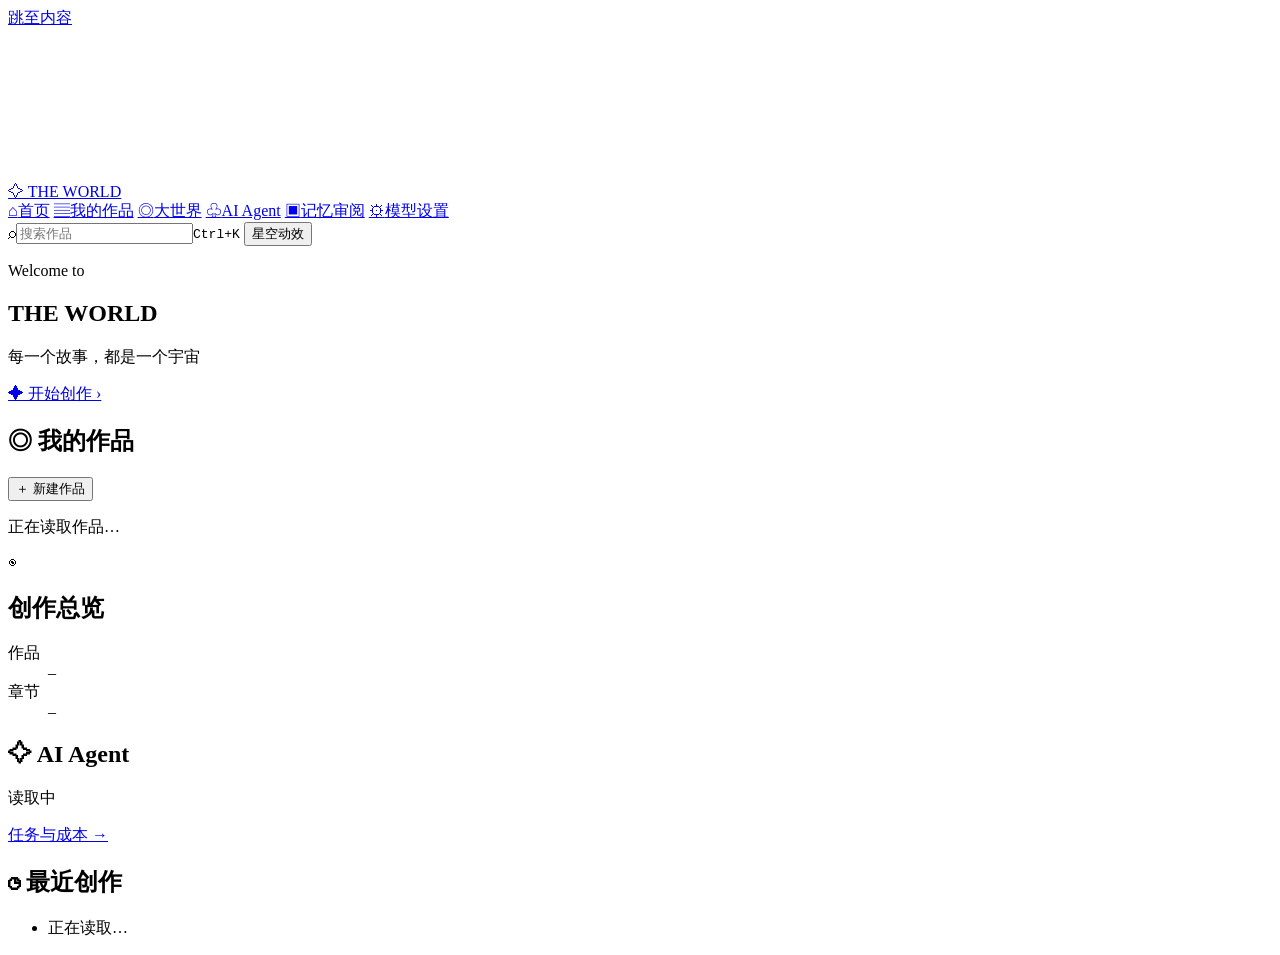
==== commit f5b2d1b9: "feat: add Cosmic Odyssey homepage for novel projects" ====
--- a/web/index.html
+++ b/web/index.html
@@ -3,742 +3,72 @@
 <head>
   <meta charset="utf-8">
   <meta name="viewport" content="width=device-width, initial-scale=1">
-  <title>续写 · 小说续写 Agent</title>
+  <title>The World · 创作星图</title>
   <link rel="icon" href="data:,">
-  <link rel="stylesheet" href="/style.css">
+  <link rel="preload" href="/cosmic-galaxy.jpg" as="image">
+  <link rel="stylesheet" href="/cosmic.css">
+  <script src="/cosmic.js" defer></script>
 </head>
 <body>
-  <header class="topbar">
-    <div class="brand">
-      <span class="brand-seal" aria-hidden="true">续</span>
-      <div class="brand-copy">
-        <p class="kicker">NOVEL CONTINUATION AGENT</p>
-        <h1 id="headerTitle">未命名小说</h1>
+  <a class="skip" href="#main">跳至内容</a>
+  <div class="cosmos" aria-hidden="true"><div class="galaxy"></div><div class="horizon"></div><canvas id="starfield"></canvas></div>
+  <div class="shell">
+    <aside class="sidebar">
+      <a class="brand" href="/"><span aria-hidden="true">✧</span> THE WORLD</a>
+      <nav aria-label="主导航">
+        <a href="/" aria-current="page"><span aria-hidden="true">⌂</span>首页</a>
+        <a href="#works"><span aria-hidden="true">▤</span>我的作品</a>
+        <a href="/studio.html#world"><span aria-hidden="true">◎</span>大世界</a>
+        <a href="/studio.html#agents"><span aria-hidden="true">♧</span>AI Agent</a>
+        <a href="/studio.html#memory"><span aria-hidden="true">▣</span>记忆审阅</a>
+        <a href="/studio.html#settings"><span aria-hidden="true">⚙</span>模型设置</a>
+      </nav>
+    </aside>
+    <main id="main">
+      <header class="toolbar">
+        <label class="search"><span aria-hidden="true">⌕</span><input type="search" id="work-search" aria-label="搜索作品" placeholder="搜索作品" autocomplete="off"><kbd>Ctrl+K</kbd></label>
+        <button id="effects" class="quiet" type="button" aria-pressed="false">星空动效</button>
+      </header>
+      <div class="deck">
+        <div class="primary-column">
+          <section class="hero" aria-labelledby="title">
+            <p class="welcome">Welcome to</p><h1 id="title">THE WORLD</h1>
+            <p class="tagline">每一个故事，都是一个宇宙</p>
+            <a id="start" class="launch" href="/studio.html"><span aria-hidden="true">✦</span> 开始创作 <span aria-hidden="true">›</span></a>
+          </section>
+          <section class="works" id="works" aria-labelledby="works-title">
+            <div class="section-head"><h2 id="works-title"><span aria-hidden="true">◎</span> 我的作品</h2><button class="quiet" id="create" type="button">＋ 新建作品</button></div>
+            <p id="works-status" class="muted" role="status">正在读取作品…</p>
+            <div id="work-grid" class="work-grid"></div>
+          </section>
+          <section class="glass overview" aria-label="创作总览">
+            <div class="overview-icon" aria-hidden="true">◉</div><div><h2>创作总览</h2><dl><div><dt>作品</dt><dd id="work-count">–</dd></div><div><dt>章节</dt><dd id="chapter-count">–</dd></div></dl></div>
+          </section>
+        </div>
+        <aside class="right-column" aria-label="创作动态">
+          <section class="glass agent">
+            <div class="section-head"><h2><span aria-hidden="true">✧</span> AI Agent</h2><span id="agent-state" class="agent-state">读取中</span></div>
+            <div class="orbital" aria-hidden="true"><i></i><i></i><div class="orb"></div></div>
+            <p id="agent-project" class="muted"></p>
+            <ul class="activity" id="agent-runs"></ul>
+            <a class="quiet" href="/studio.html#tasks">任务与成本 <span aria-hidden="true">→</span></a>
+          </section>
+          <section class="glass recent">
+            <div class="section-head"><h2><span aria-hidden="true">◷</span> 最近创作</h2></div>
+            <ul class="activity" id="recent-works"><li class="muted">正在读取…</li></ul>
+          </section>
+        </aside>
       </div>
-    </div>
-    <div class="top-actions">
-      <button id="modelBadge" class="model-badge" type="button" title="配置模型接口">
-        <span class="status-dot" aria-hidden="true"></span>
-        <span id="modelBadgeText">模型未配置</span>
-      </button>
-      <span id="saveStatus" class="save-status is-saved" aria-live="polite">已保存</span>
-      <button id="planButton" class="btn btn-ghost" type="button">大纲规划</button>
-      <button id="world-center-btn" class="btn btn-ghost" type="button">大世界</button>
-      <button id="task-center-btn" class="btn btn-ghost" type="button">任务与成本</button>
-      <button id="agentCenterButton" class="btn btn-ghost" type="button">Agent 中心</button>
-      <button id="memoryReviewButton" class="btn btn-ghost" type="button">记忆审阅</button>
-      <button id="imageCenterButton" class="btn btn-ghost" type="button" hidden>图像中心</button>
-      <button id="exportButton" class="btn btn-ghost" type="button" hidden>导出</button>
-      <button id="draftBoxButton" class="btn btn-ghost" type="button">草稿台 <span id="draftBoxCount" class="count" hidden>0</span></button>
-      <button id="settingsButton" class="btn btn-ghost" type="button">模型设置</button>
-    </div>
-  </header>
-
-  <main class="workspace">
-    <aside class="sidebar">
-      <section class="side-section">
-        <div class="side-head">
-          <div>
-            <p class="kicker">WORK</p>
-            <h2>作品</h2>
-          </div>
-          <button id="importButton" class="btn btn-quiet" type="button">导入文稿</button>
-        </div>
-        <label class="field">
-          <span>书名</span>
-          <input id="titleInput" type="text" maxlength="120" autocomplete="off" placeholder="给这部小说起个名字">
-        </label>
-        <p class="side-note">导入 TXT / Markdown 后会在后台分析。可在大世界中查看和维护设定。</p>
-        <button id="snapshotButton" class="btn btn-quiet" type="button">全书快照</button>
-      </section>
-
-      <section class="side-section">
-        <div class="side-head">
-          <div>
-            <p class="kicker">CHAPTERS</p>
-            <h2>章节 <span id="chapterTotalCount" class="count">0</span></h2>
-          </div>
-          <button id="addChapterButton" class="btn btn-quiet" type="button">＋ 新建</button>
-        </div>
-        <div id="chapterList" class="chapter-list"></div>
-        <p id="chapterEmpty" class="empty-state">还没有章节。先导入文稿，或新建一章开始写。</p>
-      </section>
-
-      <section class="side-section analysis-section" aria-live="polite">
-        <div class="side-head">
-          <div>
-            <p class="kicker">READING</p>
-            <h2>分析</h2>
-          </div>
-          <span id="analysisBadge" class="analysis-badge is-idle">未开始</span>
-        </div>
-        <p id="analysisText" class="analysis-text">导入文稿后会自动开始。</p>
-        <div id="analysisProgress" class="progress" hidden>
-          <div id="analysisBar" class="progress-bar"></div>
-        </div>
-        <button id="retryAnalysisButton" class="btn btn-quiet" type="button" hidden>重新分析</button>
-      </section>
-    </aside>
-
-    <section class="editor">
-      <div id="chapterEditor" class="editor-body">
-        <div class="editor-head">
-          <div class="chapter-heading">
-            <p class="kicker">CHAPTER</p>
-            <input id="chapterTitleInput" class="chapter-title-input" type="text" maxlength="120" autocomplete="off" placeholder="章节标题" aria-label="章节标题">
-          </div>
-          <div class="editor-tools">
-            <span id="chapterCharCount" class="muted">0 字</span>
-            <button id="adaptSelectionButton" class="btn btn-quiet" type="button">选区改写</button>
-            <button id="manuscriptButton" class="btn btn-quiet" type="button">章节管理</button>
-            <button id="saveButton" class="btn btn-ghost" type="button">保存</button>
-            <button id="deleteChapterButton" class="btn btn-quiet btn-delete" type="button">删除本章</button>
-          </div>
-        </div>
-
-        <div class="paper">
-          <textarea id="chapterContent" class="manuscript" spellcheck="false" placeholder="在这里写入或修改本章正文。续写会从全书最后一章的内容末尾开始。"></textarea>
-        </div>
-      </div>
-
-      <div id="noChapter" class="empty-stage" hidden>
-        <p class="kicker">EMPTY</p>
-        <h2>还没有可编辑的章节</h2>
-        <p>导入已有文稿，系统会自动拆分章节并在后台分析；也可以新建一章，从空白开始写。</p>
-        <div class="empty-actions">
-          <button id="emptyImportButton" class="btn btn-primary" type="button">导入文稿</button>
-          <button id="emptyAddChapterButton" class="btn btn-ghost" type="button">新建章节</button>
-        </div>
-      </div>
-
-      <section class="composer" aria-labelledby="composerTitle">
-        <div class="composer-head">
-          <div>
-            <p class="kicker">CONTINUE</p>
-            <h2 id="composerTitle">续写</h2>
-          </div>
-          <p id="contextInfo" class="context-info">导入文稿后开始</p>
-        </div>
-
-        <textarea id="direction" class="direction" rows="2" maxlength="2000" placeholder="接下来想写什么？例如：让林砚在雨夜撞见旧友，气氛更紧张。留空则顺着当前情节自然发展。"></textarea>
-
-        <div class="composer-controls">
-          <label class="inline-field">篇幅
-            <select id="targetChars">
-              <option value="500">约 500 字</option>
-              <option value="800" selected>约 800 字</option>
-              <option value="1200">约 1200 字</option>
-              <option value="2000">约 2000 字</option>
-            </select>
-          </label>
-          <label class="inline-field">创意度
-            <select id="temperature">
-              <option value="0.65">稳重</option>
-              <option value="0.85" selected>平衡</option>
-              <option value="1.05">发散</option>
-            </select>
-          </label>
-          <span class="key-hint">Ctrl / ⌘ + Enter 开始续写</span>
-          <button id="candidateButton" class="btn btn-quiet" type="button">多候选续写</button>
-          <button id="generateButton" class="btn btn-primary" type="button">开始续写</button>
-        </div>
-
-        <div class="memory-bar">
-          <label class="memory-toggle">
-            <input id="useMemory" type="checkbox" checked>
-            <span>记忆注入</span>
-          </label>
-          <label class="memory-toggle">
-            <input id="usePlan" type="checkbox" checked>
-            <span>对齐计划</span>
-          </label>
-          <label class="inline-field">前文召回
-            <select id="useRecall">
-              <option value="auto" selected>自动</option>
-              <option value="on">开</option>
-              <option value="off">关</option>
-            </select>
-          </label>
-          <span class="memory-note">记忆补充人物状态 / 伏笔（最多 25% 上下文）；计划只约束走向，冲突时以正文与已确认记忆为准；「前文召回」在旧章节里检索与本次方向最相关的片段（最多 800 字）；「自动」满 20 章才启用，选「开」可提前强制检索</span>
-          <button id="memoryPreviewButton" class="btn btn-quiet" type="button">预览本次注入</button>
-        </div>
-
-        <section id="memoryPreview" class="memory-preview" hidden aria-label="本次将注入的记忆与计划">
-          <div class="memory-preview-head">
-            <div>
-              <p class="kicker">CONTEXT</p>
-              <h3>本次将注入的记忆与计划</h3>
-            </div>
-            <button id="memoryPreviewClose" class="icon-button" type="button" aria-label="收起">×</button>
-          </div>
-          <div id="memoryPreviewBody" class="memory-preview-body"></div>
-        </section>
-
-        <section id="draftPanel" class="draft" hidden aria-label="续写草稿">
-          <div class="draft-head">
-            <div>
-              <p class="kicker">DRAFT</p>
-              <h3>续写草稿</h3>
-            </div>
-            <span id="draftStatus" class="draft-status" aria-live="polite"></span>
-          </div>
-          <p id="draftTarget" class="draft-target" hidden></p>
-          <div id="draftText" class="draft-text"></div>
-          <div class="draft-actions">
-            <button id="appendButton" class="btn btn-primary" type="button" hidden>追加到本章</button>
-            <button id="newChapterButton" class="btn btn-ghost" type="button" hidden>存为新章节</button>
-            <label id="persistTargetWrap" class="inline-field" hidden>存入
-              <select id="persistTarget">
-                <option value="append" selected>并入本章</option>
-                <option value="new">作为新章节</option>
-              </select>
-            </label>
-            <button id="persistDraftButton" class="btn btn-ghost" type="button" hidden>存入草稿台</button>
-            <button id="retryButton" class="btn btn-ghost" type="button" hidden>重新生成</button>
-            <button id="discardButton" class="btn btn-quiet" type="button" hidden>丢弃</button>
-            <button id="stopButton" class="btn btn-danger" type="button" hidden>停止</button>
-          </div>
-        </section>
-      </section>
-    </section>
-  </main>
-
-  <div id="toast" class="toast" role="status" aria-live="polite" hidden></div>
-
-  <dialog id="settingsDialog" class="dialog" aria-labelledby="settingsTitle">
-    <form id="settingsForm" class="dialog-form" novalidate>
-      <div class="dialog-head">
-        <div>
-          <p class="kicker">PROVIDER</p>
-          <h2 id="settingsTitle">模型设置</h2>
-        </div>
-        <button type="button" class="icon-button" data-close-dialog="settingsDialog" aria-label="关闭">×</button>
-      </div>
-      <p class="dialog-note">同一个模型既用于后台阅读文稿，也用于续写。支持任意 OpenAI 兼容接口，例如 DeepSeek、通义千问、Kimi、智谱、Ollama。Base URL 一般以 <code>/v1</code> 结尾；本地模型服务可以不填 API Key。</p>
-      <label class="field">
-        <span>Base URL</span>
-        <input id="baseUrlInput" type="url" autocomplete="off" placeholder="https://api.deepseek.com/v1">
-      </label>
-      <label class="field">
-        <span>模型名</span>
-        <input id="modelInput" type="text" autocomplete="off" placeholder="deepseek-chat">
-      </label>
-      <label class="field">
-        <span>API Key</span>
-        <input id="apiKeyInput" type="password" autocomplete="new-password" placeholder="sk-…">
-        <small id="apiKeyHint" class="field-hint"></small>
-      </label>
-      <label class="checkbox-field">
-        <input id="clearKeyInput" type="checkbox">
-        <span>清除已保存的 API Key</span>
-      </label>
-      <label class="field">
-        <span>最近正文带入上限（字）</span>
-        <input id="contextCharsInput" type="number" min="1000" max="100000" step="1000" inputmode="numeric">
-        <small class="field-hint">只截取全书结尾部分。人物与相关设定会按当前情节自动挑选，无需手动维护。</small>
-      </label>
-      <div class="dialog-actions">
-        <button type="button" class="btn btn-quiet" data-close-dialog="settingsDialog">取消</button>
-        <button type="submit" class="btn btn-primary">保存设置</button>
-      </div>
+    </main>
+  </div>
+  <dialog id="create-dialog" class="glass">
+    <form id="create-form">
+      <h2>新建作品</h2>
+      <label for="work-name">作品名称</label>
+      <input id="work-name" name="name" maxlength="120" required>
+      <p id="create-error" role="alert" hidden></p>
+      <div class="dialog-actions"><button id="cancel-create" class="quiet" type="button">取消</button><button class="launch" type="submit">创建并进入</button></div>
     </form>
   </dialog>
-
-  <dialog id="importDialog" class="dialog" aria-labelledby="importTitle">
-    <form id="importForm" class="dialog-form" novalidate>
-      <div class="dialog-head">
-        <div>
-          <p class="kicker">IMPORT</p>
-          <h2 id="importTitle">导入文稿</h2>
-        </div>
-        <button type="button" class="icon-button" data-close-dialog="importDialog" aria-label="关闭">×</button>
-      </div>
-      <p class="dialog-note">支持 TXT 与 Markdown，会按「第X章」等标题自动拆分章节。导入会替换当前全部章节，并在后台自动开始分析。文件较大时，分析会持续一段时间。</p>
-      <label class="field">
-        <span>选择文件</span>
-        <input id="importFile" class="file-input" type="file" accept=".txt,.md,.markdown,text/plain,text/markdown">
-        <small class="field-hint">支持 UTF-8 与常见的 GBK 编码。</small>
-      </label>
-      <label class="field">
-        <span>书名（可选）</span>
-        <input id="importTitleInput" type="text" maxlength="120" autocomplete="off" placeholder="留空则从文稿中识别">
-      </label>
-      <label class="field">
-        <span>导入方式</span>
-        <select id="importMode">
-          <option value="append">追加到书末（保留现有章节和设定）</option>
-          <option value="overwrite">覆盖文稿（替换现有章节）</option>
-        </select>
-      </label>
-      <label class="field">
-        <span>或粘贴正文</span>
-        <textarea id="importText" rows="10" spellcheck="false" placeholder="把整部小说粘贴到这里。可以包含书名、作者等开头信息，系统会忽略这些元数据。"></textarea>
-        <small id="importHint" class="field-hint">尚未读取内容。</small>
-      </label>
-      <div class="dialog-actions">
-        <button type="button" class="btn btn-quiet" data-close-dialog="importDialog">取消</button>
-        <button id="importSubmitButton" type="submit" class="btn btn-primary">导入并分析</button>
-      </div>
-    </form>
-  </dialog>
-
-  <dialog id="memoryReviewDialog" class="dialog dialog-wide" aria-labelledby="memoryReviewTitle">
-    <div class="dialog-head">
-      <div>
-        <p class="kicker">MEMORY REVIEW</p>
-        <h2 id="memoryReviewTitle">记忆审阅</h2>
-      </div>
-      <button type="button" class="icon-button" data-close-dialog="memoryReviewDialog" aria-label="关闭">×</button>
-    </div>
-
-    <div class="review-body">
-      <section class="review-section">
-        <div class="review-section-head">
-          <h3>深度提取</h3>
-          <div class="review-actions">
-            <label class="inline-check">
-              <input type="checkbox" id="extractForceInput"> 强制重提
-            </label>
-            <button id="extractStartButton" class="btn btn-primary btn-sm" type="button">开始提取</button>
-            <button id="reconcileButton" class="btn btn-quiet btn-sm" type="button">重新核查证据</button>
-          </div>
-        </div>
-        <p id="extractStatusText" class="review-note">空闲</p>
-      </section>
-
-      <section class="review-section">
-        <div class="review-section-head">
-          <h3>待审变更集</h3>
-          <div class="review-actions">
-            <button id="refreshReviewButton" class="btn btn-quiet btn-sm" type="button">刷新</button>
-          </div>
-        </div>
-        <div id="changesetList" class="changeset-list"></div>
-        <div id="changesetDetail" class="changeset-detail" hidden></div>
-      </section>
-
-      <section class="review-section">
-        <div class="review-section-head">
-          <h3>实体候选</h3>
-        </div>
-        <div id="candidateList" class="candidate-list"></div>
-      </section>
-    </div>
-  </dialog>
-
-  <dialog id="planDialog" class="dialog dialog-wide" aria-labelledby="planTitle">
-    <div class="dialog-head">
-      <div>
-        <p class="kicker">PLAN</p>
-        <h2 id="planTitle">大纲规划</h2>
-      </div>
-      <button type="button" class="icon-button" data-close-dialog="planDialog" aria-label="关闭">×</button>
-    </div>
-
-    <div class="review-body">
-      <section class="review-section">
-        <div class="review-section-head">
-          <h3>生成草案</h3>
-          <span id="planRevisionBadge" class="plan-revision"></span>
-        </div>
-        <p class="review-note">生成结果为草案，确认激活后才会注入续写。同一范围激活新计划时，旧计划会自动标记为「已取代」。</p>
-        <div class="plan-form">
-          <label class="field">
-            <span>分卷数量</span>
-            <input id="planVolumeCount" type="number" min="1" max="12" value="3">
-          </label>
-          <label class="field">
-            <span>结局基调（可选）</span>
-            <input id="planEndingTone" type="text" maxlength="200" placeholder="例如：苦尽甘来，但代价沉重">
-          </label>
-          <label class="field">
-            <span>规避套路（可选）</span>
-            <input id="planAvoidTropes" type="text" maxlength="500" placeholder="例如：失忆、误会、突然天降">
-          </label>
-          <label class="field plan-form-wide">
-            <span>额外要求（可选）</span>
-            <textarea id="planExtra" rows="2" maxlength="1000" placeholder="例如：第二卷重心放在师门线，不要提前解决核心矛盾"></textarea>
-          </label>
-        </div>
-        <div class="plan-actions">
-          <button id="planGenerateButton" class="btn btn-primary btn-sm" type="button">生成计划草案</button>
-          <button id="planRefreshButton" class="btn btn-quiet btn-sm" type="button">刷新</button>
-        </div>
-        <p id="planStatusText" class="review-note" aria-live="polite"></p>
-      </section>
-
-      <section class="review-section">
-        <div class="review-section-head">
-          <h3>计划树</h3>
-          <span id="planCountBadge" class="plan-revision"></span>
-        </div>
-        <div id="planTree" class="plan-tree"></div>
-      </section>
-    </div>
-  </dialog>
-
-  <dialog id="draftBoxDialog" class="dialog dialog-wide" aria-labelledby="draftBoxTitle">
-    <div class="dialog-head">
-      <div>
-        <p class="kicker">DRAFT DESK</p>
-        <h2 id="draftBoxTitle">草稿台</h2>
-      </div>
-      <button type="button" class="icon-button" data-close-dialog="draftBoxDialog" aria-label="关闭">×</button>
-    </div>
-
-    <div class="review-body">
-      <section class="review-section">
-        <div class="review-section-head">
-          <h3>待确认稿</h3>
-          <div class="review-actions">
-            <label class="inline-field">状态
-              <select id="draftStatusFilter">
-                <option value="pending_confirmation" selected>待确认</option>
-                <option value="committed">已提交</option>
-                <option value="rejected">已拒绝</option>
-                <option value="">全部</option>
-              </select>
-            </label>
-            <button id="draftRefreshButton" class="btn btn-quiet btn-sm" type="button">刷新</button>
-          </div>
-        </div>
-        <p class="review-note">草稿的编辑与提取不会改动正文或记忆；「确认提交」会把正文、项目元数据与记忆变更放进同一次提交。</p>
-        <div id="draftList" class="changeset-list"></div>
-      </section>
-
-      <section id="draftDetailSection" class="review-section" hidden>
-        <div class="review-section-head">
-          <h3 id="draftDetailTitle">草稿详情</h3>
-          <span id="draftDetailBadge" class="plan-revision"></span>
-        </div>
-        <div class="draft-detail-form">
-          <label class="field">
-            <span>章节标题</span>
-            <input id="draftTitleInput" type="text" maxlength="200" autocomplete="off">
-          </label>
-          <label class="field">
-            <span>正文</span>
-            <textarea id="draftContentInput" rows="14" spellcheck="false"></textarea>
-          </label>
-        </div>
-        <p id="draftDetailMeta" class="review-note"></p>
-        <div class="review-actions draft-detail-actions">
-          <button id="draftSaveEditButton" class="btn btn-quiet btn-sm" type="button">保存修改</button>
-          <button id="draftExtractButton" class="btn btn-ghost btn-sm" type="button">提取记忆变更</button>
-          <button id="draftConfirmButton" class="btn btn-primary btn-sm" type="button">确认提交</button>
-          <button id="draftRejectButton" class="btn btn-danger btn-sm" type="button">拒绝</button>
-          <button id="draftOpenChapterButton" class="btn btn-quiet btn-sm" type="button" hidden>打开已提交章节</button>
-        </div>
-        <label id="draftRejectField" class="field draft-reject-field">
-          <span>拒绝原因（可选）</span>
-          <input id="draftRejectReason" type="text" maxlength="200" autocomplete="off" placeholder="例如：情节方向不对，稍后重写">
-        </label>
-        <div id="draftChangeSet" class="changeset-detail" hidden></div>
-        <p id="draftDetailStatus" class="review-note" aria-live="polite"></p>
-      </section>
-    </div>
-  </dialog>
-
-  <dialog id="agentCenterDialog" class="dialog dialog-wide" aria-labelledby="agentCenterTitle">
-    <div class="dialog-head">
-      <div>
-        <p class="kicker">AGENT CENTER</p>
-        <h2 id="agentCenterTitle">Agent 中心</h2>
-      </div>
-      <button type="button" class="icon-button" data-close-dialog="agentCenterDialog" aria-label="关闭">×</button>
-    </div>
-
-    <div class="review-body">
-      <section class="review-section">
-        <div class="review-section-head">
-          <h3>开关与权限</h3>
-          <span class="review-note">默认 observe · 任何 Agent 都不会改正文或删词条</span>
-        </div>
-        <p class="review-note">observe 只出报告；propose 生成提案送审；autonomous 仅允许低风险自动更新。修改立即生效。</p>
-        <div id="agentConfigList" class="agent-config-list"></div>
-      </section>
-
-      <section class="review-section">
-        <div class="review-section-head">
-          <h3>成本与稳定性（近 7 天）</h3>
-          <button id="agentRefreshButton" class="btn btn-quiet btn-sm" type="button">刷新</button>
-        </div>
-        <div id="agentStatsList" class="agent-list"></div>
-      </section>
-
-      <section class="review-section">
-        <div class="review-section-head">
-          <h3>运行日志</h3>
-          <span id="agentRunHint" class="review-note"></span>
-        </div>
-        <div id="agentRunList" class="agent-log"></div>
-      </section>
-
-      <section class="review-section">
-        <div class="review-section-head">
-          <h3>审计报告</h3>
-        </div>
-        <div id="agentReportList" class="agent-list"></div>
-      </section>
-
-      <section class="review-section">
-        <div class="review-section-head">
-          <h3>伏笔台账</h3>
-        </div>
-        <p class="review-note">A3 识别的伏笔候选会自动参与续写注入；确认/废弃仅影响台账状态。</p>
-        <div id="foreshadowList" class="agent-list"></div>
-      </section>
-
-      <section class="review-section">
-        <div class="review-section-head">
-          <h3>审阅提案</h3>
-        </div>
-        <p class="review-note">提案只入队，不会自动应用到记忆或正文；接受后仍需在记忆审阅中人工处理。</p>
-        <div id="agentProposalList" class="agent-list"></div>
-      </section>
-    </div>
-  </dialog>
-
-  <dialog id="imageCenterDialog" class="dialog dialog-wide" aria-labelledby="imageCenterTitle">
-    <div class="dialog-head">
-      <div>
-        <p class="kicker">IMAGE STUDIO</p>
-        <h2 id="imageCenterTitle">图像中心</h2>
-      </div>
-      <div class="review-actions">
-        <button id="imageModelButton" class="btn btn-quiet btn-sm" type="button">图像模型设置</button>
-        <button type="button" class="icon-button" data-close-dialog="imageCenterDialog" aria-label="关闭">×</button>
-      </div>
-    </div>
-
-    <div class="review-body">
-      <section class="review-section">
-        <div class="review-section-head">
-          <h3>生成</h3>
-          <span id="imageStatusText" class="review-note">队列空闲</span>
-        </div>
-        <p class="review-note">生成在后台排队执行。一致性评分为结构化特征代理，尚未接入视觉相似度模型；基准图会作为参考图传入支持图生图的后端。</p>
-        <div class="image-form">
-          <label class="field">
-            <span>类型</span>
-            <select id="imageKindInput">
-              <option value="character">角色立绘</option>
-              <option value="scene">场景</option>
-              <option value="item">物品</option>
-              <option value="illustration">章节插图</option>
-              <option value="cover">封面</option>
-            </select>
-          </label>
-          <label id="imageEntryField" class="field">
-            <span>词条</span>
-            <select id="imageEntryInput"></select>
-          </label>
-          <label id="imageChapterField" class="field" hidden>
-            <span>章节</span>
-            <select id="imageChapterInput"></select>
-          </label>
-          <label class="field">
-            <span>画风锚（可选）</span>
-            <input id="imageStyleInput" type="text" maxlength="120" autocomplete="off" placeholder="例如：水墨风，淡彩，工笔">
-          </label>
-          <label class="field">
-            <span>额外负面词（可选）</span>
-            <input id="imageNegativeInput" type="text" maxlength="200" autocomplete="off" placeholder="例如：现代服装，文字水印">
-          </label>
-          <label class="field">
-            <span>尺寸</span>
-            <select id="imageSizeInput">
-              <option value="1024x1024" selected>1024 × 1024</option>
-              <option value="768x1024">768 × 1024（竖版）</option>
-              <option value="1024x768">1024 × 768（横版）</option>
-              <option value="768x768">768 × 768</option>
-            </select>
-          </label>
-          <label class="field">
-            <span>步数（可选）</span>
-            <input id="imageStepsInput" type="number" min="1" max="80" inputmode="numeric" placeholder="默认 20">
-          </label>
-          <label class="field">
-            <span>种子（可选）</span>
-            <input id="imageSeedInput" type="number" min="0" inputmode="numeric" placeholder="留空随机">
-          </label>
-          <label class="field image-form-wide">
-            <span>提示词覆写（可选）</span>
-            <textarea id="imagePromptInput" rows="2" maxlength="2000" placeholder="留空则按词条与画风自动组装"></textarea>
-          </label>
-        </div>
-        <div class="review-actions">
-          <button id="imagePreviewButton" class="btn btn-quiet btn-sm" type="button">预览提示词</button>
-          <button id="imageGenerateButton" class="btn btn-primary btn-sm" type="button">开始生成</button>
-        </div>
-        <pre id="imagePromptPreview" class="op-json" hidden></pre>
-      </section>
-
-      <section class="review-section">
-        <div class="review-section-head">
-          <h3>资产</h3>
-          <div class="review-actions">
-            <label class="inline-field">类型
-              <select id="imageAssetKindFilter">
-                <option value="" selected>全部</option>
-                <option value="character">角色</option>
-                <option value="scene">场景</option>
-                <option value="item">物品</option>
-                <option value="illustration">插图</option>
-                <option value="cover">封面</option>
-              </select>
-            </label>
-            <button id="imageRefreshButton" class="btn btn-quiet btn-sm" type="button">刷新</button>
-          </div>
-        </div>
-        <div id="imageAssetList" class="image-grid"></div>
-      </section>
-    </div>
-  </dialog>
-
-  <dialog id="imageModelDialog" class="dialog" aria-labelledby="imageModelTitle">
-    <form id="imageModelForm" class="dialog-form" novalidate>
-      <div class="dialog-head">
-        <div>
-          <p class="kicker">IMAGE PROVIDER</p>
-          <h2 id="imageModelTitle">图像模型设置</h2>
-        </div>
-        <button type="button" class="icon-button" data-close-dialog="imageModelDialog" aria-label="关闭">×</button>
-      </div>
-      <p class="dialog-note">支持 OpenAI 兼容的 <code>/images/generations</code> 与本地 Stable Diffusion WebUI 的 <code>/sdapi/v1/txt2img</code>。留空 Base URL 时不接受生成任务。</p>
-      <label class="field">
-        <span>后端</span>
-        <select id="imageModelBackend">
-          <option value="openai" selected>OpenAI 兼容</option>
-          <option value="sdwebui">Stable Diffusion WebUI</option>
-        </select>
-      </label>
-      <label class="field">
-        <span>Base URL</span>
-        <input id="imageModelBaseUrl" type="url" autocomplete="off" placeholder="https://api.example.com/v1 或 http://127.0.0.1:7860">
-      </label>
-      <label class="field">
-        <span>模型名（OpenAI 兼容必填）</span>
-        <input id="imageModelName" type="text" autocomplete="off" placeholder="dall-e-3 / flux / 本地模型名">
-      </label>
-      <label class="field">
-        <span>API Key</span>
-        <input id="imageModelApiKey" type="password" autocomplete="new-password" placeholder="留空表示不修改">
-        <small id="imageModelKeyHint" class="field-hint"></small>
-      </label>
-      <label class="checkbox-field">
-        <input id="imageModelClearKey" type="checkbox">
-        <span>清除已保存的图像 API Key</span>
-      </label>
-      <label class="field">
-        <span>默认画风锚（可选）</span>
-        <input id="imageModelStyle" type="text" maxlength="120" autocomplete="off" placeholder="例如：水墨风，淡彩，工笔">
-      </label>
-      <label class="field">
-        <span>默认负面词（可选）</span>
-        <input id="imageModelNegative" type="text" maxlength="200" autocomplete="off" placeholder="例如：现代元素，文字水印">
-      </label>
-      <div class="plan-form">
-        <label class="field">
-          <span>宽</span>
-          <input id="imageModelWidth" type="number" min="256" max="2048" step="64" inputmode="numeric">
-        </label>
-        <label class="field">
-          <span>高</span>
-          <input id="imageModelHeight" type="number" min="256" max="2048" step="64" inputmode="numeric">
-        </label>
-        <label class="field">
-          <span>步数</span>
-          <input id="imageModelSteps" type="number" min="1" max="80" inputmode="numeric">
-        </label>
-        <label class="field">
-          <span>超时（秒）</span>
-          <input id="imageModelTimeout" type="number" min="10" max="600" inputmode="numeric">
-        </label>
-      </div>
-      <label class="memory-toggle">
-        <input id="imageAppearanceEnabled" type="checkbox">
-        <span>自动核验角色外观</span>
-      </label>
-      <label class="field">
-        <span>视觉模型名（可选）</span>
-        <input id="imageAppearanceModel" type="text" autocomplete="off" placeholder="留空使用文本模型名">
-        <small class="field-hint">启用后，角色基准图与新图会发送到「模型设置」中的服务。该模型需支持图片输入。</small>
-      </label>
-      <div class="dialog-actions">
-        <button type="button" class="btn btn-quiet" data-close-dialog="imageModelDialog">取消</button>
-        <button type="submit" class="btn btn-primary">保存图像设置</button>
-      </div>
-    </form>
-  </dialog>
-
-  <dialog id="exportDialog" class="dialog" aria-labelledby="exportTitle">
-    <div class="dialog-head">
-      <div>
-        <p class="kicker">EXPORT</p>
-        <h2 id="exportTitle">导出整书</h2>
-      </div>
-      <button type="button" class="icon-button" data-close-dialog="exportDialog" aria-label="关闭">×</button>
-    </div>
-    <div class="review-body">
-      <section class="review-section">
-        <div class="review-section-head">
-          <h3>生成导出</h3>
-          <span id="exportStatus" class="review-note"></span>
-        </div>
-        <p class="review-note">导出为当前快照，不影响正文。EPUB 会自动嵌入已有插图与封面，并附图像图鉴；TXT / Markdown 勾选「打包图像」后生成 zip 素材包。</p>
-        <div class="plan-form">
-          <label class="field">
-            <span>格式</span>
-            <select id="exportFormat">
-              <option value="txt">TXT</option>
-              <option value="md">Markdown</option>
-              <option value="epub" selected>EPUB3</option>
-            </select>
-          </label>
-          <label class="field">
-            <span>书名（可选）</span>
-            <input id="exportTitleInput" type="text" maxlength="120" autocomplete="off" placeholder="留空则使用当前书名">
-          </label>
-          <label class="field inline-check" id="exportImagesField" hidden>
-            <input id="exportIncludeImages" type="checkbox">
-            <span>同时打包图像素材</span>
-          </label>
-        </div>
-        <div class="review-actions">
-          <button id="exportSubmitButton" class="btn btn-primary btn-sm" type="button">开始导出</button>
-          <button id="exportRefreshButton" class="btn btn-quiet btn-sm" type="button">刷新记录</button>
-        </div>
-      </section>
-      <section class="review-section">
-        <div class="review-section-head">
-          <h3>导出记录</h3>
-        </div>
-        <div id="exportList" class="export-list"></div>
-      </section>
-    </div>
-  </dialog>
-
-  <dialog id="draftMemorySyncDialog" class="dialog" aria-labelledby="draftMemorySyncTitle">
-    <div class="dialog-head">
-      <div>
-        <p class="kicker">MEMORY SYNC</p>
-        <h2 id="draftMemorySyncTitle">正文已修改，记忆尚未同步</h2>
-      </div>
-      <button type="button" class="icon-button" id="draftMemorySyncCancel" aria-label="关闭">×</button>
-    </div>
-    <p class="dialog-note">草稿正文在最后一次记忆提取后发生了变化。直接提交会静默跳过记忆更新，因此需要明确选择：</p>
-    <div class="dialog-actions">
-      <button type="button" id="draftMemorySyncCancelButton" class="btn btn-quiet">取消</button>
-      <button type="button" id="draftMemorySyncBodyOnlyButton" class="btn btn-ghost">仅提交正文（记忆不更新）</button>
-      <button type="button" id="draftMemorySyncReextractButton" class="btn btn-primary">先执行记忆重提取</button>
-    </div>
-  </dialog>
-
-  <script src="/app.js"></script>
-  <script src="/projects.js"></script>
-  <script src="/world-center.js"></script>
-  <script src="/task-center.js"></script>
-  <script src="/manuscript-tools.js"></script>
 </body>
 </html>
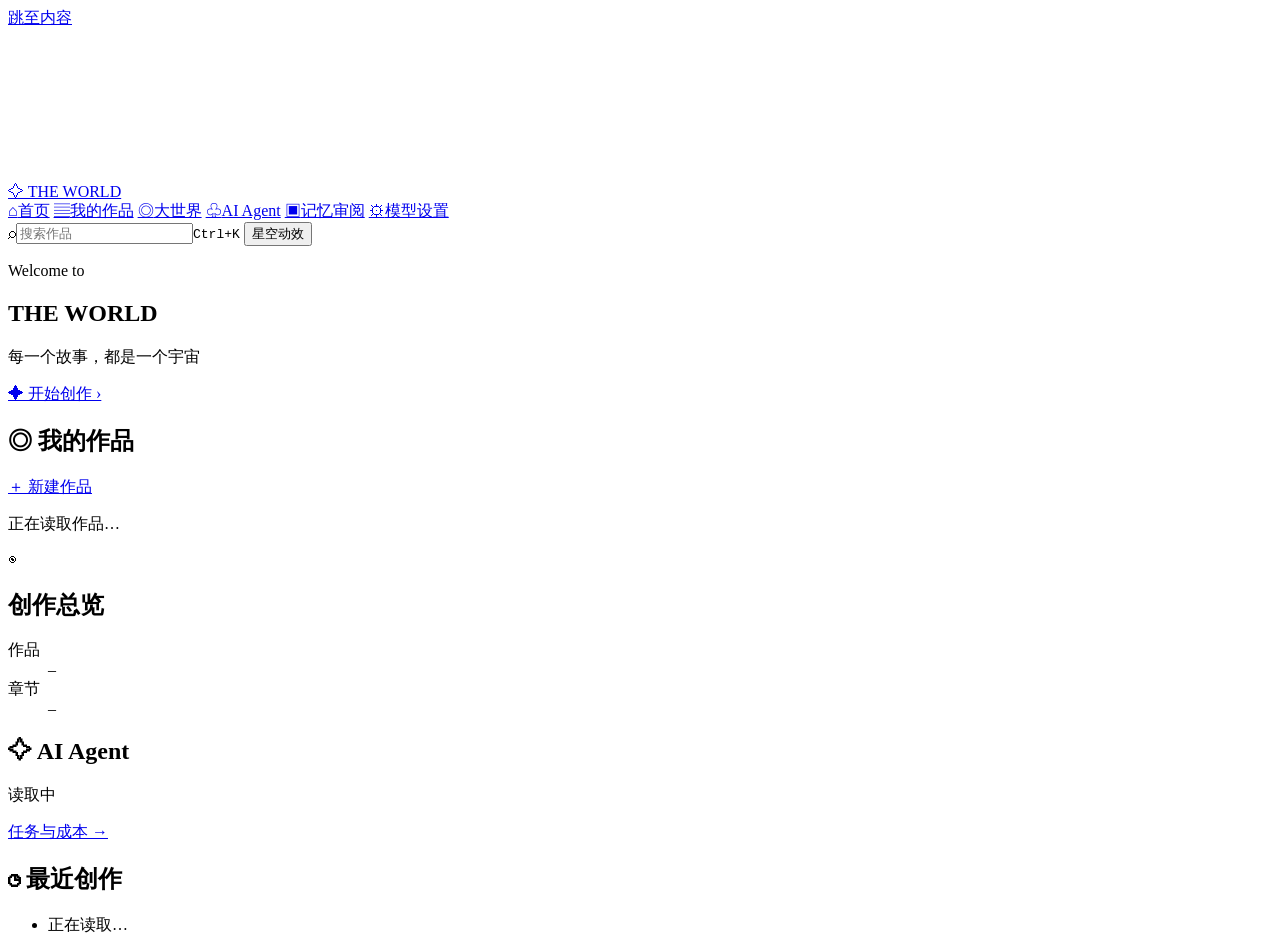
==== commit 71bd696d: "feat: turn Cosmic Odyssey workbench tools into full pages" ====
--- a/web/index.html
+++ b/web/index.html
@@ -37,7 +37,7 @@
             <a id="start" class="launch" href="/studio.html"><span aria-hidden="true">✦</span> 开始创作 <span aria-hidden="true">›</span></a>
           </section>
           <section class="works" id="works" aria-labelledby="works-title">
-            <div class="section-head"><h2 id="works-title"><span aria-hidden="true">◎</span> 我的作品</h2><button class="quiet" id="create" type="button">＋ 新建作品</button></div>
+            <div class="section-head"><h2 id="works-title"><span aria-hidden="true">◎</span> 我的作品</h2><a class="quiet" href="/studio.html#projects">＋ 新建作品</a></div>
             <p id="works-status" class="muted" role="status">正在读取作品…</p>
             <div id="work-grid" class="work-grid"></div>
           </section>
@@ -61,14 +61,5 @@
       </div>
     </main>
   </div>
-  <dialog id="create-dialog" class="glass">
-    <form id="create-form">
-      <h2>新建作品</h2>
-      <label for="work-name">作品名称</label>
-      <input id="work-name" name="name" maxlength="120" required>
-      <p id="create-error" role="alert" hidden></p>
-      <div class="dialog-actions"><button id="cancel-create" class="quiet" type="button">取消</button><button class="launch" type="submit">创建并进入</button></div>
-    </form>
-  </dialog>
 </body>
 </html>
